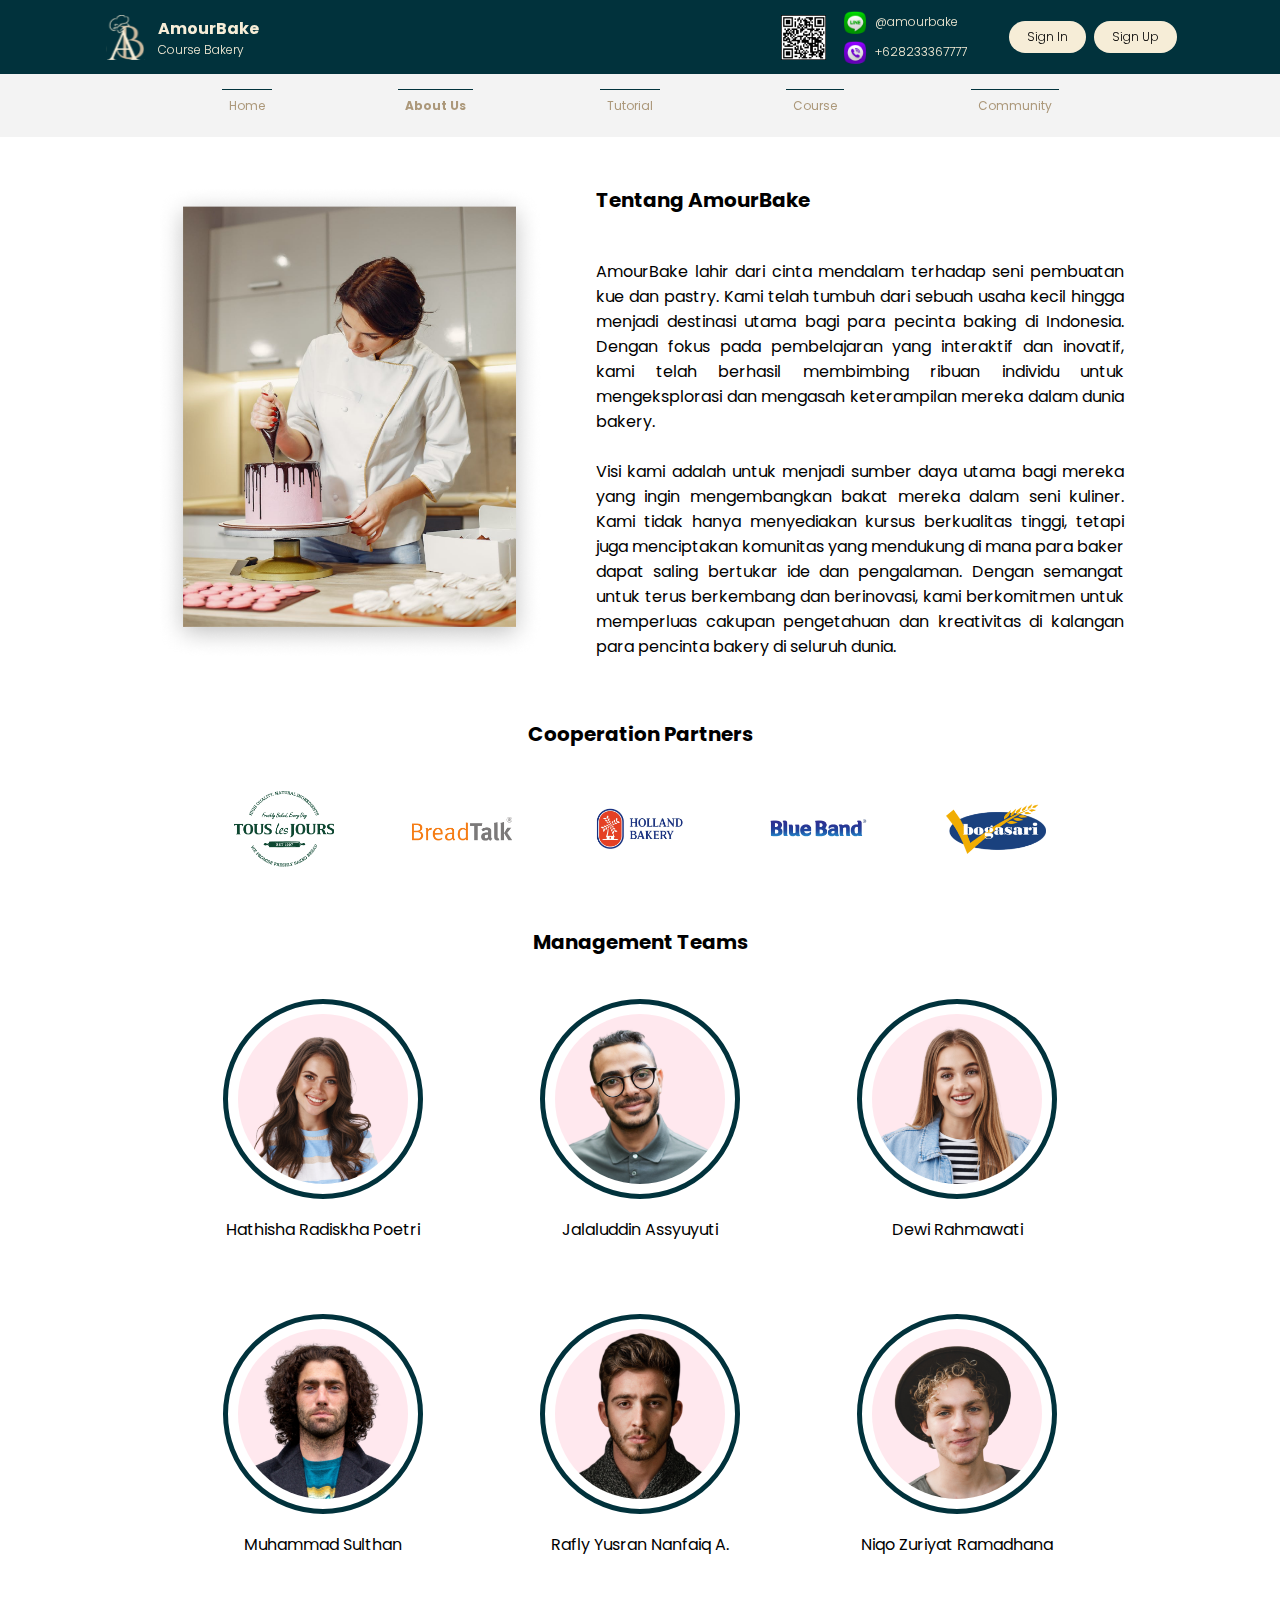
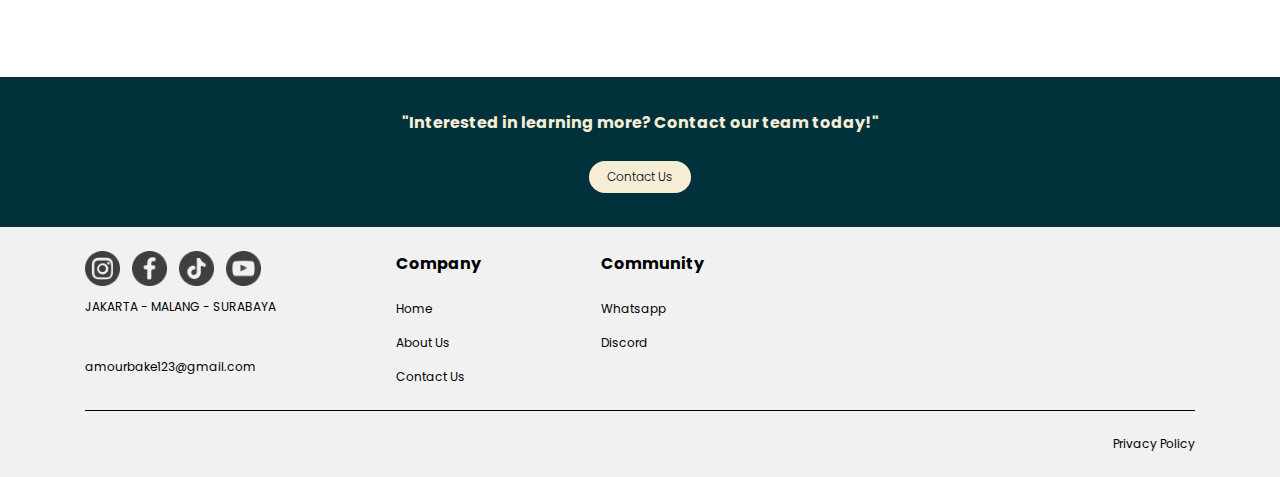
==== about.html @ 854b9082 "`build`: init project" ====
<!DOCTYPE html>
<html lang="en">
  <head>
    <meta charset="UTF-8" />
    <meta name="viewport" content="width=device-width, initial-scale=1.0" />
    <link
      rel="stylesheet"
      href="https://cdnjs.cloudflare.com/ajax/libs/font-awesome/6.0.0-beta2/css/all.min.css"
      integrity="sha512-YWzhKL2whUzgiheMoBFwW8CKV4qpHQAEuvilg9FAn5VJUDwKZZxkJNuGM4XkWuk94WCrrwslk8yWNGmY1EduTA=="
      crossorigin="anonymous"
      referrerpolicy="no-referrer"
    />
    <link rel="stylesheet" href="./styles/global.css" />
    <link rel="stylesheet" href="./styles/header-footer.css" />
    <link rel="stylesheet" href="./styles/about.css" />
    <script src="./script/header.js" defer></script>
  </head>
  <body>
    <header>
      <div class="top-header">
        <div class="header-logo-container">
          <img src="./assets/logo.svg" alt="logo" class="header-img" />
          <div>
            <p id="title" class="text-b text-white">AmourBake</p>
            <p id="sub-title" class="text-lh text-white">Course Bakery</p>
          </div>
        </div>
        <div class="right-header">
          <div class="header-contact-container">
            <img src="./assets/qr.png" alt="Instagram QR" class="header-img" />
            <div>
              <div class="contact-number">
                <img src="./assets/line.png" alt="line icon" />
                <p class="text-lh text-cream">@amourbake</p>
              </div>
              <div class="contact-number">
                <img src="./assets/phone.png" alt="phone icon" />
                <p class="text-lh text-cream">+628233367777</p>
              </div>
            </div>
          </div>
          <div class="header-btn-container">
            <a href="./login.html" class="text-lh header-btn">Sign In</a>
            <a href="./register.html" class="text-lh header-btn">Sign Up</a>
          </div>
          <a href="./profile.html" class="user-container">
            <p class="text-b text-cream">Jennifer Shakila</p>
            <img src="./assets/avatar.png" alt="avatar" class="header-img" />
          </a>
        </div>
      </div>
      <div class="mobile-nav">
        <input type="checkbox" id="check" />
        <div class="menu">
          <div class="nav">
            <a href="login.html" class="notLoggedIn">Login</a>
            <a href="register.html" class="notLoggedIn">Register</a>
            <a href="profile.html" id="LoggedIn">Profile</a>
            <a href="about.html">About Us</a>
            <a href="tutorial.html">Tutorial</a>
            <a href="course.html">Course</a>
            <a href="community.html">Community</a>
          </div>
          <label for="check" class="close-menu"
            ><i class="fas fa-times"></i
          ></label>
        </div>
        <label for="check" class="open-menu"><i class="fas fa-bars"></i></label>
      </div>
      <div class="header-navigation text-brown">
        <a href="./index.html" class="nav-item">Home</a>
        <a href="./about.html" class="nav-item text-b">About Us</a>
        <a href="./tutorial.html" class="nav-item">Tutorial</a>
        <a href="./course.html" class="nav-item">Course</a>
        <a href="./community.html" class="nav-item">Community</a>
      </div>
    </header>
    <main class="main-container about-gap">
      <section class="about-container">
        <img src="./assets/about-hero.png" alt="About Us" />
        <div class="about-text">
          <h1>Tentang AmourBake</h1>
          <p>
            AmourBake lahir dari cinta mendalam terhadap seni pembuatan kue dan
            pastry. Kami telah tumbuh dari sebuah usaha kecil hingga menjadi
            destinasi utama bagi para pecinta baking di Indonesia. Dengan fokus
            pada pembelajaran yang interaktif dan inovatif, kami telah berhasil
            membimbing ribuan individu untuk mengeksplorasi dan mengasah
            keterampilan mereka dalam dunia bakery.<br /><br />Visi kami adalah
            untuk menjadi sumber daya utama bagi mereka yang ingin mengembangkan
            bakat mereka dalam seni kuliner. Kami tidak hanya menyediakan kursus
            berkualitas tinggi, tetapi juga menciptakan komunitas yang mendukung
            di mana para baker dapat saling bertukar ide dan pengalaman. Dengan
            semangat untuk terus berkembang dan berinovasi, kami berkomitmen
            untuk memperluas cakupan pengetahuan dan kreativitas di kalangan
            para pencinta bakery di seluruh dunia.
          </p>
        </div>
      </section>
      <section>
        <h1>Cooperation Partners</h1>
        <div class="partners-container">
          <img src="./assets/partner-1.png" alt="Tous les JOURIS" />
          <img src="./assets/partner-2.png" alt="Bread Talk" />
          <img src="./assets/partner-3.png" alt="Holland Bakery" />
          <img src="./assets/partner-4.png" alt="Blue Band" />
          <img src="./assets/partner-5.png" alt="Bogasari" />
        </div>
      </section>
      <section>
        <h1>Management Teams</h1>
        <div class="management-container">
          <div class="management-card">
            <img
              src="./assets/management-1.png"
              alt="Hathisha Radiskha Poetri"
            />
            <p>Hathisha Radiskha Poetri</p>
          </div>
          <div class="management-card">
            <img src="./assets/management-2.png" alt="Jalaluddin Assyuyuti" />
            <p>Jalaluddin Assyuyuti</p>
          </div>
          <div class="management-card">
            <img src="./assets/management-3.png" alt="Dewi Rahmawati" />
            <p>Dewi Rahmawati</p>
          </div>
          <div class="management-card">
            <img src="./assets/management-4.png" alt="Muhammad Sulthan" />
            <p>Muhammad Sulthan</p>
          </div>
          <div class="management-card">
            <img
              src="./assets/management-5.png"
              alt="Rafly Yusran Nanfaiq A."
            />
            <p>Rafly Yusran Nanfaiq A.</p>
          </div>
          <div class="management-card">
            <img src="./assets/management-6.png" alt="Niqo Zuriyat Ramadhana" />
            <p>Niqo Zuriyat Ramadhana</p>
          </div>
        </div>
      </section>
    </main>
    <footer>
      <div class="top-footer">
        <p class="text-b text-cream">
          "Interested in learning more? Contact our team today!"
        </p>
        <a href="./about.html" class="text-lh footer-btn">Contact Us</a>
      </div>
      <div class="bottom-footer">
        <div class="footer-section-container">
          <div class="footer-left">
            <div>
              <div class="media-container">
                <img
                  src="./assets/instagram-footer.png"
                  alt="Instagram Icon"
                  class="media-icon"
                />
                <img
                  src="./assets/facebook-footer.png"
                  alt="Facebook Icon"
                  class="media-icon"
                />
                <img
                  src="./assets/tiktok-footer.png"
                  alt="TikTok Icon"
                  class="media-icon"
                />
                <img
                  src="./assets/youtube-footer.png"
                  alt="Youtube Icon"
                  class="media-icon"
                />
              </div>
              <p>JAKARTA - MALANG - SURABAYA</p>
            </div>
            <p>amourbake123@gmail.com</p>
          </div>
          <div class="footer-right">
            <p class="text-b">Company</p>
            <div class="footer-right-item">
              <a href="./index.html">Home</a>
              <a href="./about.html">About Us</a>
              <a href="./about.html">Contact Us</a>
            </div>
          </div>
          <div class="footer-right">
            <p class="text-b">Community</p>
            <div class="footer-right-item">
              <p>Whatsapp</p>
              <p>Discord</p>
            </div>
          </div>
        </div>
        <div class="footer-divider"></div>
        <p class="privacy-text">Privacy Policy</p>
      </div>
    </footer>
  </body>
</html>
---- styles/global.css ----
@import url("https://fonts.googleapis.com/css2?family=Inter:wght@100;200;300;400;500;600;700;800;900&display=swap");
@import url("https://fonts.googleapis.com/css2?family=Poppins:wght@100;200;300;400;500;600;700;800;900&display=swap");

*,
*::before,
*::after {
  box-sizing: border-box;
}

* {
  /* display: block; */
  font-family: 'Poppins', sans-serif;
  margin: 0;
  padding: 0;
}

body {
  min-height: 100vh;
  background-color: white;
}

.main-container {
  margin: 48px 156px;
}

body::-webkit-scrollbar {
  display: none;
}

a {
  text-decoration: none;
  color: inherit;
}

.text-white {
    color: white;
}

.text-cream {
    color: #F6EDD7;
}

.text-brown {
    color: #AC987A;
}

.text-dark-brown {
  color: #411A03;
}

.text-b {
    font-weight: 700;
}

.text-sb {
    font-weight: 600;
}

.text-lh {
    font-weight: 300;
}

.text-th {
    font-weight: 100;
}

@media only screen and (width <= 1240px) {
  .main-container {
    margin: 48px 24px;
  }
}

@media only screen and (width <= 904px) {
  .main-container {
    margin: 48px 32px;
  }
}

@media only screen and (width <= 600px) {
  .main-container {
    margin: 48px 16px;
  }
}

/* responsive images/videos */
img,
picture,
svg,
video {
  display: block;
  max-width: 100%;
}
---- styles/header-footer.css ----
header {
  width: 100%;
  position: sticky;
  top: 0;
  left: 0;
  z-index: 9999999;
}

.top-header {
  display: flex;
  flex-direction: row;
  justify-content: around;
  padding: 7px 103px;
  background-color: #01323c;
  justify-content: space-between;
}

.header-img {
  width: 45px;
  height: 45px;
  aspect-ratio: 1/1;
}

.header-logo-container {
  display: flex;
  flex-direction: row;
  gap: 10px;
  align-items: center;
}

.header-logo-container #title {
  font-size: 16px;
  color: #f6edd7;
}

.header-logo-container #sub-title {
  font-size: 12px;
  color: #f6edd7;
}

.right-header {
  display: flex;
  flex-direction: row;
  align-items: center;
  gap: 42px;
}

.header-contact-container {
  display: flex;
  flex-direction: row;
  align-items: center;
  gap: 14px;
}

.header-contact-container p {
  font-size: 12px;
}

.contact-number {
  display: flex;
  flex-direction: row;
  gap: 5px;
  align-items: center;
}

.contact-number img {
  width: 30px;
  height: 30px;
}

.header-navigation {
  display: flex;
  flex-direction: row;
  align-items: center;
  gap: 8px;
}

.header-btn-container {
  display: flex;
  align-items: center;
  gap: 8px;
}

.header-btn {
  font-size: 12px;
  background-color: #f6edd7;
  padding: 7px 18px;
  border-radius: 999999px;
}

.user-container {
  display: none;
  flex-direction: row;
  align-items: center;
  gap: 12px;
}

.user-container p {
  font-size: 12px
}

.header-navigation {
  display: flex;
  align-items: center;
  justify-content: space-evenly;
  background-color: #e9e9e98a;
  padding: 15px 103px;
}

.header-navigation a {
  font-size: 12px;
}

.nav-item {
  border-top: 1px solid #01323c;
  padding: 7px;
  cursor: pointer;
}

.top-footer {
  display: flex;
  flex-direction: column;
  justify-content: center;
  align-items: center;
  gap: 26px;
  width: 100%;
  height: 150px;
  background-color: #01323c;
}

.top-footer > p {
  font-size: 16px;
  text-align: center;
}

.footer-btn {
  font-size: 12px;
  background-color: #f6edd7;
  padding: 7px 18px;
  border-radius: 999999px;
}

.bottom-footer {
  padding: 24px 85px;
  background-color: #e9e9e9a1;
}

.footer-section-container {
  display: flex;
  flex-direction: row;
  align-items: flex-start;
  gap: 120px;
}

.privacy-text {
  font-size: 12px;
  text-align: right;
}

.footer-left {
  display: flex;
  flex-direction: column;
  justify-content: space-between;
  gap: 42px;
}

.footer-left p {
  font-size: 12px;
}

.media-container {
  display: flex;
  flex-direction: row;
  gap: 12px;
  margin-bottom: 12px;
}

.media-icon {
  width: 35px;
  height: 35px;
  aspect-ratio: 1/1;
  cursor: pointer;
}

.footer-right {
  display: flex;
  flex-direction: column;
  justify-content: space-between;
  gap: 24px;
}

.footer-right > p {
  font-size: 16px;
}

.footer-right-item {
  display: flex;
  flex-direction: column;
  font-size: 12px;
  gap: 16px;
}

.footer-divider {
  height: 1px;
  width: 100%;
  background-color: #000;
  margin: 24px 0 24px 0;
}

#check,
.mobile-nav {
  display: none;
}

.menu {
  display: flex;
  justify-content: space-between;
  align-items: center;
  flex-basis: 65%;
}

.nav {
  width: 100%;
  text-align: left;
  display: flex;
  flex-direction: row;
  font-size: 14px;
  gap: 24px;
  color: #000000;
}

.open-menu,
.close-menu {
  position: absolute;
  cursor: pointer;
  font-size: 24px;
  display: none;
}

.open-menu {
  top: 45px;
  right: 32px;
  color: #f6edd7;
  transform: translateY(-50%);
}

.close-menu {
  top: 5%;
  right: 32px;
  color:  #F6EDD7;
}

/* Responsive Styles */
@media only screen and (width <= 900px) {
  .top-header {
    padding: 16px 52px;
  }

  .right-header,
  .header-navigation {
    display: none;
  }

  .menu {
    padding: 102px 42px 0 42px;
    flex-direction: column;
    align-items: center;
    width: 80%;
    height: 100vh;
    position: fixed;
    top: 0;
    right: -100%;
    z-index: 9999;
    background-color: #01323C;
    transition: all 0.4s ease-in-out;
    gap: 32px;
  }

  .nav {
    display: flex;
    flex-direction: column;
    gap: 48px;
    font-size: 18px;
    font-weight: 500;
    color: #F6EDD7;
  }

  .open-menu,
  .close-menu,
  .mobile-nav {
    display: block;
  }
  #check:checked ~ .menu {
    right: 0;
  }

  .top-footer > p {
    font-size: 24px;
  }

  .bottom-footer {
    padding: 46px 52px;
    background-color: #e9e9e9a1;
  }

  .footer-section-container {
    justify-content: space-between;
    gap: 0;
  }

  .media-icon {
    width: 48px;
    height: 48px;
    aspect-ratio: 1/1;
    cursor: pointer;
  }

  .footer-text {
    font-size: 14px;
  }

  .footer-right-item {
    font-size: 14px;
  }
  
}

@media only screen and (width <= 600px) {
  .top-header {
    padding: 16px;
  }

  .bottom-footer {
    padding: 46px 24px;
    background-color: #e9e9e9a1;
  }

  .media-icon {
    width: 28px;
    height: 28px;
    aspect-ratio: 1/1;
    cursor: pointer;
  }

  .footer-btn {
    font-size: 16px;
    padding: 12px 24px;
  }

  .footer-text {
    font-size: 12px;
  }

  .footer-right > p {
    font-size: 14px;
  }

  .footer-right-item {
    gap: 12px;
    font-size: 12px;
  }
}
---- styles/about.css ----
.about-gap {
  display: flex;
  flex-direction: column;
  gap: 60px;
}

.about-container {
  display: flex;
  flex-direction: row;
  align-items: center;
}

.about-container > img {
  width: 40%;
  aspect-ratio: 9/11;
  margin-right: auto;
}

.about-container > div > h1 {
    font-size: 20px;
    max-width: fit-content;
    margin-bottom: 44px;
}

.about-text {
  max-width: 528px;
  text-align: justify;
}

.about-text p {
  font-size: 16px;
}

section > h1 {
  font-size: 20px;
  text-align: center;
}

.partners-container {
  display: flex;
  justify-content: space-evenly;
  align-items: center;
  margin-top: 42px;
  overflow-x: auto; 
}

.partners-container > img {
  width: 100px;
}

.management-container {
  display: flex;
  justify-content: space-evenly;
  flex-wrap: wrap;
  margin-top: 42px;
}

.management-card {
  flex: 0 1 calc(30% - 20px); 
  max-width: calc(30% - 20px);
  display: flex;
  flex-direction: column;
  min-width: 300px;
  gap: 18px;
  font-size: 16px;
  text-align: center;
  margin-bottom: 72px;
}

.management-card > img {
  margin: auto;
  width: 200px;
  height: 200px;
  border: 5px solid #01323c;
  border-radius: 50%;
  padding: 10px;
}

/* Responsive Styles */

@media only screen and (width <= 904px) {
  .about-container {
    flex-direction: column;
    gap: 24px;
  }

  .about-container > img {
    max-height: 420px;
    min-width: 100%;
    object-fit: cover
  }
}

@media only screen and (width <= 600px) {
  .about-container > div > h1 {
    font-size: 24px;
  }

  .about-container > div > p {
    font-size: 14px;
  }

  .management-card {
    font-size: 16px;
  }

  .management-card > img {
    margin: auto;
    width: 220px;
    height: 220px;
  }
  
}
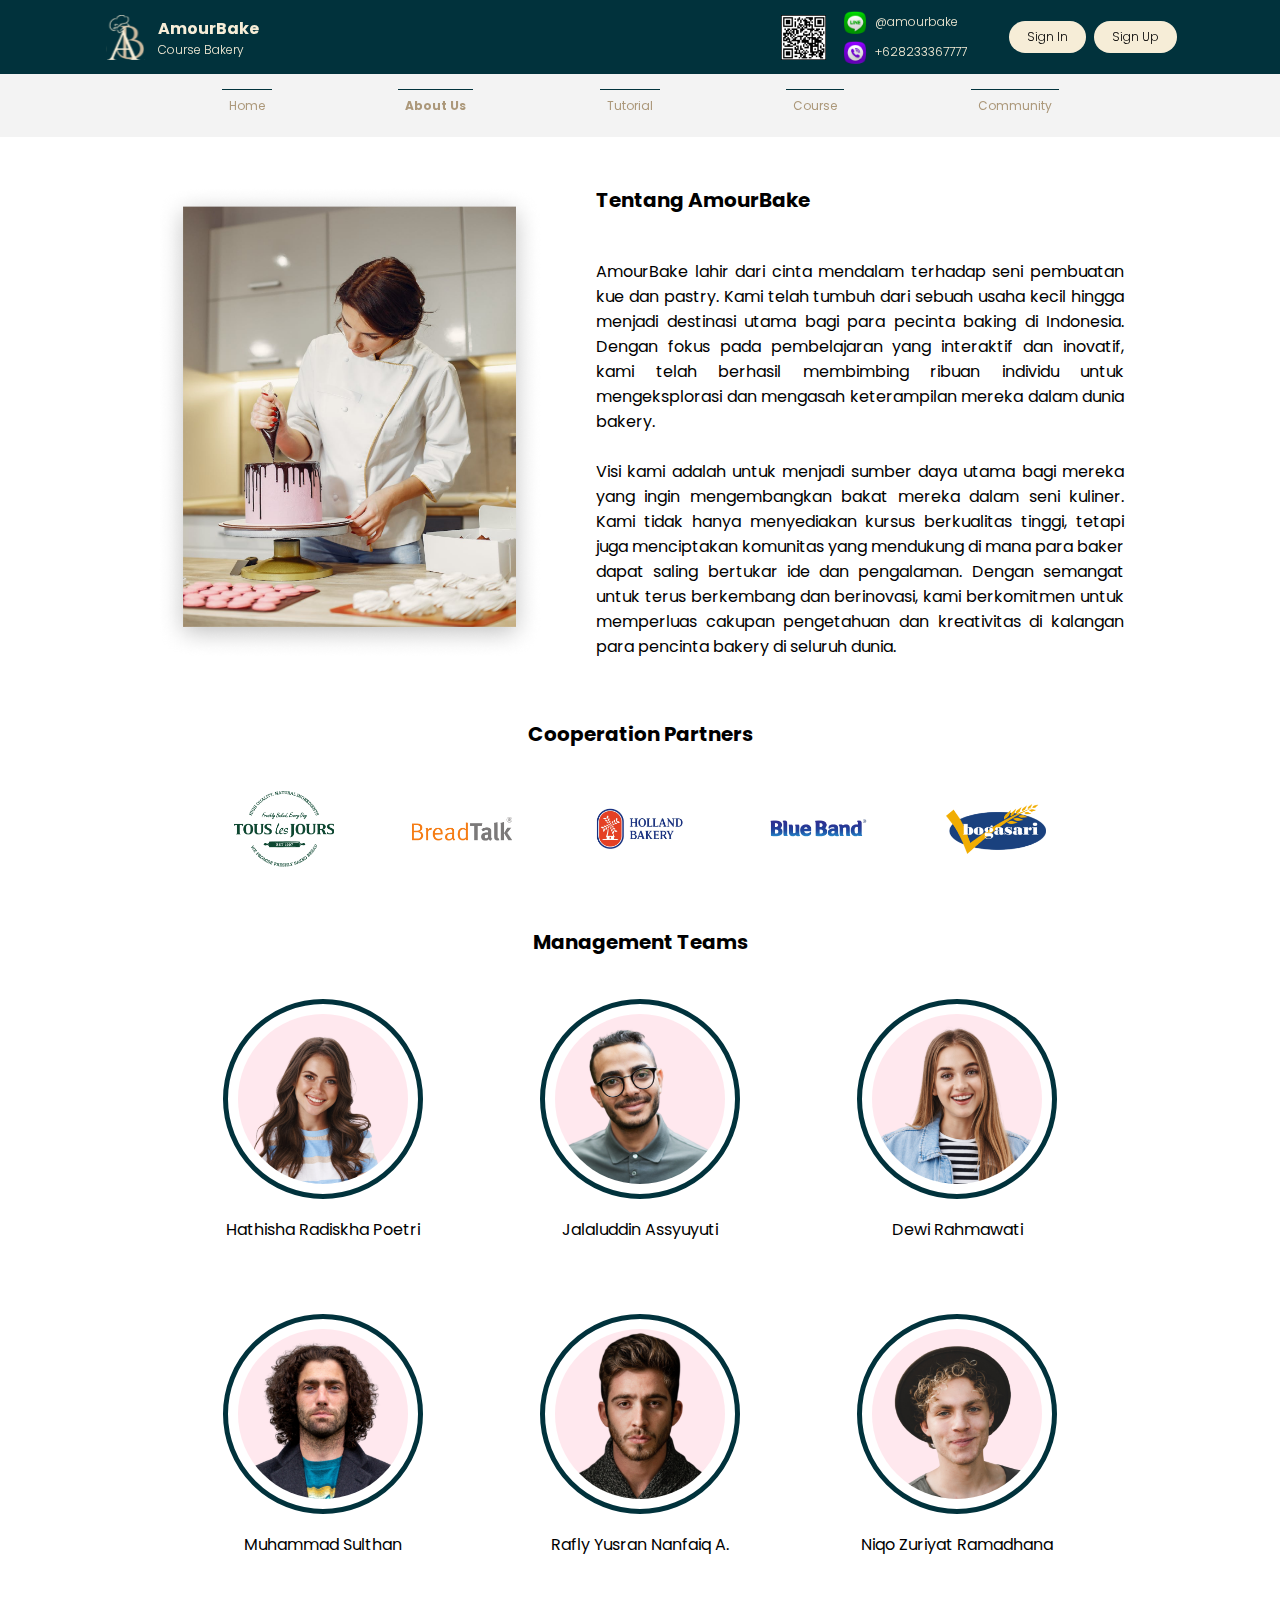
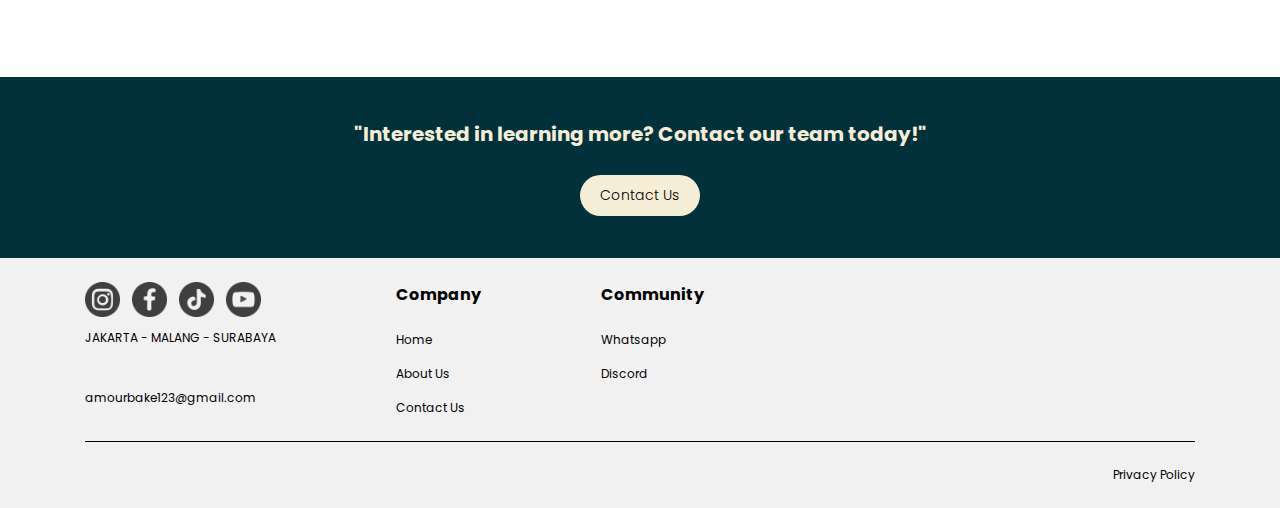
==== commit 00246f23: "`fix`: Fix Clashing Class in Mobile Nav" ====
--- a/about.html
+++ b/about.html
@@ -52,9 +52,10 @@
       <div class="mobile-nav">
         <input type="checkbox" id="check" />
         <div class="menu">
-          <div class="nav">
+          <div class="nav-menu">
             <a href="login.html" class="notLoggedIn">Login</a>
             <a href="register.html" class="notLoggedIn">Register</a>
+            <a href="index.html">Home</a>
             <a href="profile.html" id="LoggedIn">Profile</a>
             <a href="about.html">About Us</a>
             <a href="tutorial.html">Tutorial</a>
--- a/styles/header-footer.css
+++ b/styles/header-footer.css
@@ -124,19 +124,19 @@
   align-items: center;
   gap: 26px;
   width: 100%;
-  height: 150px;
+  padding: 42px 0;
   background-color: #01323c;
 }
 
 .top-footer > p {
-  font-size: 16px;
+  font-size: 20px;
   text-align: center;
 }
 
 .footer-btn {
-  font-size: 12px;
+  font-size: 14px;
   background-color: #f6edd7;
-  padding: 7px 18px;
+  padding: 10px 20px;
   border-radius: 999999px;
 }
 
@@ -219,12 +219,12 @@
   flex-basis: 65%;
 }
 
-.nav {
+.nav-menu {
   width: 100%;
   text-align: left;
   display: flex;
   flex-direction: row;
-  font-size: 14px;
+  font-size: 12px;
   gap: 24px;
   color: #000000;
 }
@@ -273,13 +273,12 @@
     z-index: 9999;
     background-color: #01323C;
     transition: all 0.4s ease-in-out;
-    gap: 32px;
-  }
-
-  .nav {
+  }
+
+  .nav-menu {
     display: flex;
     flex-direction: column;
-    gap: 48px;
+    gap: 36px;
     font-size: 18px;
     font-weight: 500;
     color: #F6EDD7;
@@ -294,8 +293,14 @@
     right: 0;
   }
 
+  .footer-btn {
+    font-size: 12px;
+    padding: 8px 14px;
+    border-radius: 999999px;
+  }
+
   .top-footer > p {
-    font-size: 24px;
+    font-size: 18px;
   }
 
   .bottom-footer {
@@ -342,11 +347,6 @@
     cursor: pointer;
   }
 
-  .footer-btn {
-    font-size: 16px;
-    padding: 12px 24px;
-  }
-
   .footer-text {
     font-size: 12px;
   }
